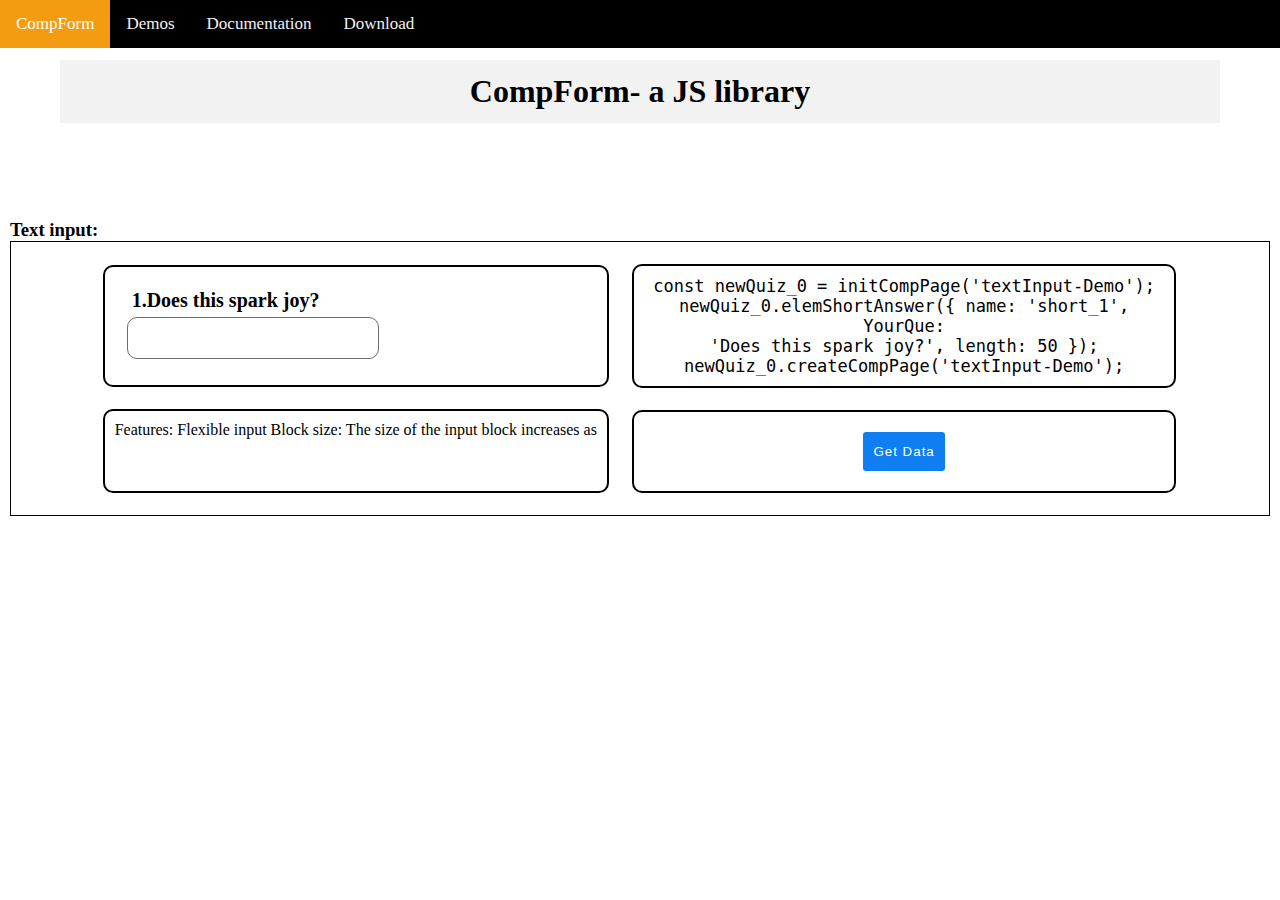
==== pub/demo.html @ 7ce5f527 "created demo page and other empty pages." ====
<!DOCTYPE html>

<html lang="en">

<head>
    <meta content="text/html;charset=utf-8" http-equiv="Content-Type">
    <meta content="utf-8" http-equiv="encoding">

    <title>CompForm.js</title>
    <meta name="description" content="CompForm.js Page">
    <link rel="stylesheet" href="demo.css">
    <link rel="stylesheet" href="index.css">
    <link rel="stylesheet" href="CompForm.css">

</head>

<body>

    <div class="main-menu" id="Mainmenu">
        <a href="/" class="main">CompForm</a>
        <a href="/demo.html">Demos</a>
        <a href="/doc.html">Documentation</a>
        <a href="/CompForm.js" download="CompForm.js">Download</a>
    </div>
    <div class="header">
        <h1 id="main-title">CompForm- a JS library</h1>

    </div>

    </br>

    </br>
    <div class="demo">

        <h3> Text input:</h3>
        <div class="sub_demo_div">
            <table>
                <tr>
                    <td>
                        <div class="rendered_demo">
                            <div id='textInput-Demo'>
                            </div>
                        </div>
                    </td>
                    <td>
                        <div class='ind_demo_code'>
                            <code class='code_text'>
                                const newQuiz_0 = initCompPage('textInput-Demo');</br>
                                newQuiz_0.elemShortAnswer({ name: 'short_1', YourQue:</br>
                                'Does this spark joy?', length: 50 });</br>
                                newQuiz_0.createCompPage('textInput-Demo');
                            </code>
                        </div>
                    </td>
                </tr>
                <tr>
                    <td>
                        <div class='feature_demo'>

                            Features:
                            Flexible input Block size: The size of the input block increases as

                        </div>
                    </td>
                    <td>
                        <div class='output_demo' id='demo_0'><button class='get-data-button'
                                onclick="demo_0(newQuiz_0.getdata());">Get
                                Data</button>
                        </div>
                    </td>
                </tr>
            </table>
        </div>

    </div>

    <div id="footer"></div>
    <script type="text/javascript" src="CompForm.js"></script>
    <script type="text/javascript" src="demo.js"></script>

</body>


</html>
---- pub/demo.css ----
.sub_demo_div {
    display: flex;
    flex-wrap: wrap;
    border: 1px solid black;
    padding: 10px;
    align-items: center;
    justify-content: center;
}

.feature_demo {
    border: solid black 2px;
    border-radius: 10px;
    flex-grow: 1;
    margin: 0px 10px;
    padding: 10px;
    height: 60px;
}

.rendered_demo {
    flex-grow: 2;
    margin: 0px 10px;

}

.ind_demo_code {
    margin: 10px 2%;
    padding: 10px;
    text-align: center;
    flex: 0 0 50%;
    border: solid black 2px;
    border-radius: 10px;
}

.output_demo {
    font-size: 17px;
    border-radius: 10px;
    margin: 10px 2%;
    padding: 10px;
    text-align: center;
    flex: 0 0 50%;
    align-self: center;
    border: solid black 2px;
}

.code_text {
    font-size: 17px;
    text-align: initial;
}
---- pub/index.css ----
body,
html,
head {
  font-family: 'Calibri', 'Cambria Math';
}

* {
  margin: 0;
  padding: 0;
}

.main-title {
  margin-top: 20px;
}

.demo {
  margin: 0 10px;
  padding-bottom: 24px;

}

#Demo_1 {
  flex: 0 0 50%;
}

.comp_quiz-example {
  display: flex;

}

#output {
  text-align: center;
  min-height: 400px;
  border: 1px solid black;
  width: 50%;
  border-radius: 10px;
  margin: 0 auto;
}

.demo_code {
  /* flex-grow: 1; */
}

.header {
  margin: 60px;
  text-align: center;
  background-color: #f2f2f2;
  padding: 1%;
  width: auto;

}

.sub-header {
  background-color: #f2f2f2;
  padding: 1%;
  margin: 10px 25%;
  width: auto;
  border-radius: 5%;
  text-align: center;
}


.main-menu {
  overflow: hidden;
  background-color: #000000;
  top: 0;
  position: fixed;
  width: 100%;
}

.main-menu a {
  float: left;
  display: block;
  color: #f2f2f2;
  text-align: center;
  padding: 14px 16px;
  text-decoration: none;
  font-size: 17px;
}

.main-menu a:hover {
  background-color: #0f7ef1;
  color: black;
}

.main-menu a.main {
  background-color: #f39c12;
  color: white;
}

.get-data-button {
  padding: 12px 10px;
  border: 0;
  background: #0f7ef1;
  border-radius: 3px;
  margin: 10px;
  color: #fff;
  letter-spacing: 1px;
  border-color: #333;
}

#footer {
  height: 50px;
}
---- pub/CompForm.css ----
/* Nomenclature */
/* compElem-maintype(basic,complex)-len(short,long)-basictype(text,checkbox,dropdown,div)) */
.compElem-div {
  position: center;
  padding: 12px;
  border: solid black 2px;
  border-radius: 10px;
}

.compElem-basic-label {
  font-weight: 600;
  margin: 5px;
  display: block;
  font-size: 20px;
}

/* compElem-type(basic,complex)-len(short,long)-basictype(text,checkbox,dropdown)) */

.compElem-basic-text {
  width: 25%;
  height: 40px;
  border-width: 1px;
  border-radius: 10px;
  border-color: rgb(110, 107, 107);
  outline: 0;
  transition: .1s;
  font-size: 19px;
  word-break: break-all;
  resize: none;
  overflow: hidden;
}

.compElem-basic-choice-label {
  margin: 5px;
  cursor: pointer;
  /* display: block; */
}

.compElem-basic-text:focus {
  border-width: 2px;
  border-radius: 5px;
  border-color: #0f7ef1;
}

.compElem-comp-vertical-div {
  border: solid black 2px;
  border-radius: 5px;
}

.compElem-basic-div {
  margin: 10px;
}

.ComplElem {

  animation-name: move;
  animation-duration: .4s;
  animation-fill-mode: both;
  animation-delay: 2s;
}

.compElem-basic-radio,
.compElem-basic-checkbox {
  width: 20px;
  height: 20px;
  cursor: pointer;
}

.compElem-basic-radio:focus,
.compElem-basic-checkbox:focus {
  border-width: 5px;
  border-radius: 5px;
  border-color: #0f7ef1;
}

.compElem-basic-DropDown {
  display: block;
  font-size: 16px;
  padding: .6em 1.4em .5em .8em;
  max-width: 100%;
  box-sizing: border-box;
  margin: 0;
  border: 1px solid #aaa;
  border-radius: 5px;
  cursor: pointer;
}

.compElem-basic-DropDown:focus {
  border-color: #000;
  box-shadow: 0 0 1px 1px #0f7ef1;
  /* box-shadow: 0 0 0 3px -moz-mac-focusring; */
  color: #222;
  outline: none;
}


/* ImageChooser CSS */
.compElem-basic-img-checkbox {
  display: none;
}

.compElem-basic-image-label {
  border: 1.5px solid #000;
  padding: 5px;
  margin: 5px;
  display: inline-block;


  cursor: pointer;
}

.compElem-basic-image-label:hover {
  display: inline-block;
  border: 1.5px solid #0f7ef1;
  cursor: pointer;
}

.compElem-basic-image-label::before {
  border: solid black 2px;

}

:checked+.compElem-basic-image-label .compElem-basic-img-choice {
  transform: scale(0.95);
  box-shadow: 0 0 10px #0f7ef1;
}

:checked+.compElem-basic-image-label {
  border: none;
}

/* RubricTable CSS */
.compElem compElem-rubric-table {
  padding: 5px;
  margin: 5px;

}

.compElem-table-col-title,
.compElem-table-row-title {
  background-color: aliceblue;
  padding: 5px;
  margin: 5px;
}

.compElem-main-table-row-cell {
  /* padding: 5px; */
  margin: 5px;
}

.compElem-table-row-cell {
  background-color: rgb(114, 188, 253);
  padding: 5px;
  margin: 5px;
}

.compElem-table-row-cell:hover {
  background-color: rgb(51, 156, 248);
  cursor: pointer;
}


.compElem-basic-table-row-radio {
  display: none;
}

:checked+.compElem-basic-table-cell-label .compElem-table-row-cell {
  transform: scale(0.95);
  background-color: rgb(97, 248, 248);
  box-shadow: 0 0 10px rgb(97, 248, 248);
}

:checked+.compElem-basic-table-cell-label {
  border: none;
}
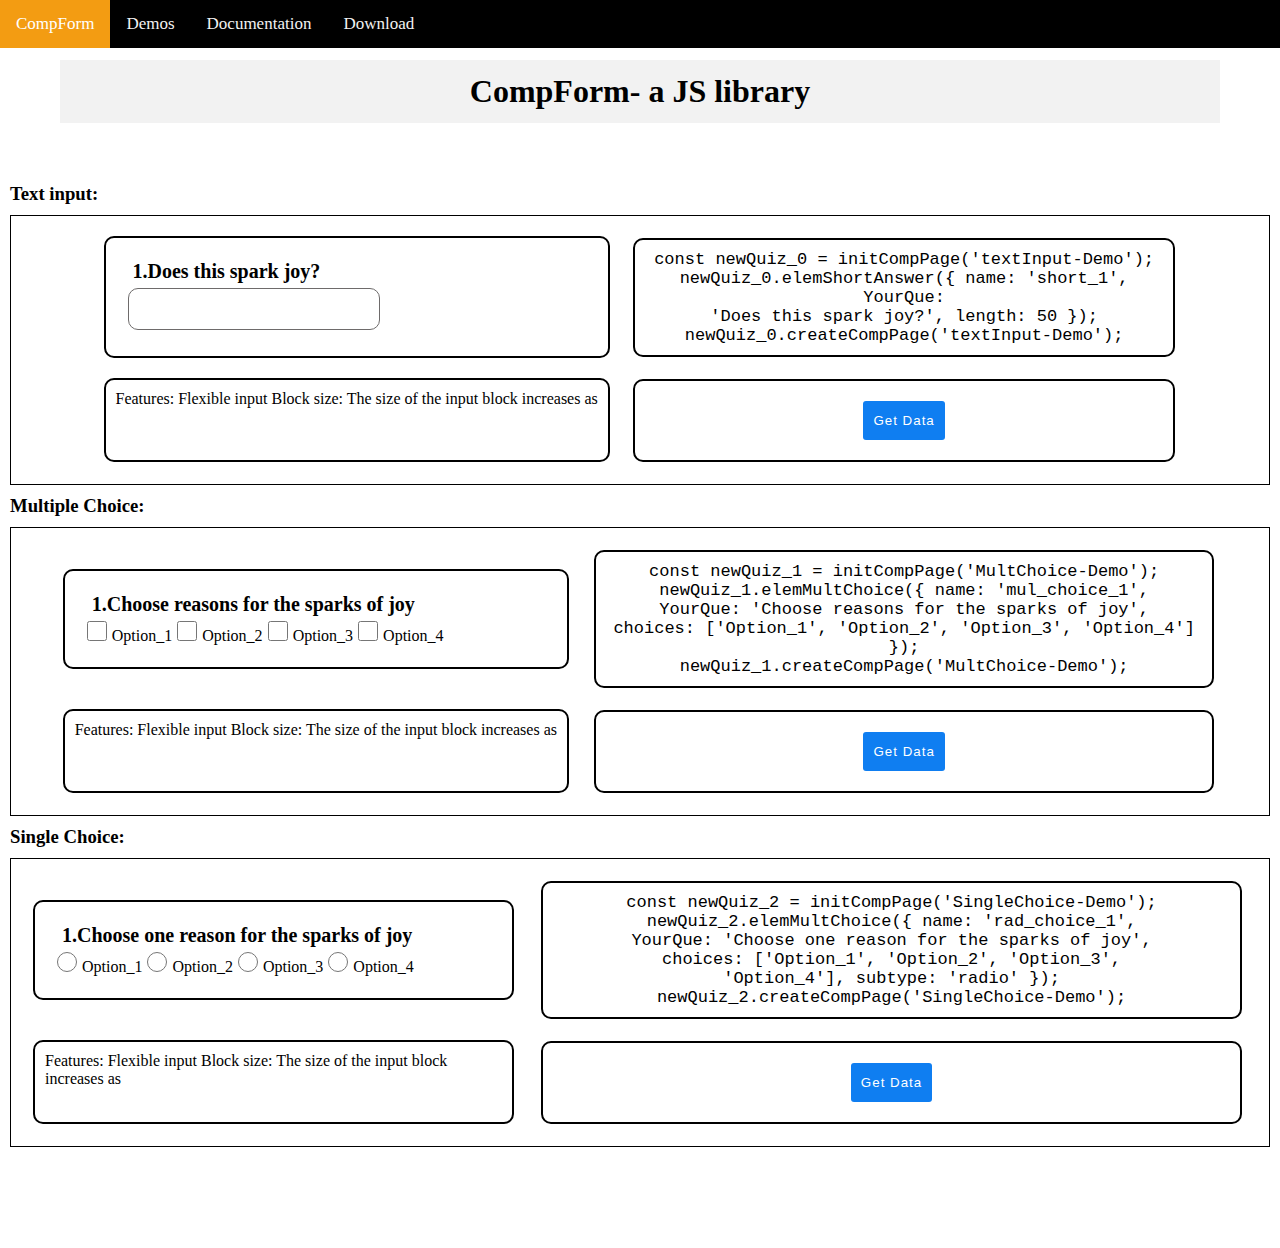
==== commit c26bc376: "Added more demos" ====
--- a/pub/demo.html
+++ b/pub/demo.html
@@ -27,9 +27,7 @@
 
     </div>
 
-    </br>
 
-    </br>
     <div class="demo">
 
         <h3> Text input:</h3>
@@ -72,6 +70,96 @@
             </table>
         </div>
 
+
+        <h3> Multiple Choice:</h3>
+        <div class="sub_demo_div">
+            <table>
+                <tr>
+                    <td>
+                        <div class="rendered_demo">
+                            <div id='MultChoice-Demo'>
+                            </div>
+                        </div>
+                    </td>
+                    <td>
+                        <div class='ind_demo_code'>
+                            <code class='code_text'>
+                                const newQuiz_1 = initCompPage('MultChoice-Demo');</br>
+
+                                newQuiz_1.elemMultChoice({
+                                name: 'mul_choice_1',</br>
+                                YourQue: 'Choose reasons for the sparks of joy',</br>
+                                choices: ['Option_1', 'Option_2', 'Option_3', 'Option_4']
+                                });</br>
+                                newQuiz_1.createCompPage('MultChoice-Demo');
+                            </code>
+                        </div>
+                    </td>
+                </tr>
+                <tr>
+                    <td>
+                        <div class='feature_demo'>
+
+                            Features:
+                            Flexible input Block size: The size of the input block increases as
+
+                        </div>
+                    </td>
+                    <td>
+                        <div class='output_demo' id='demo_1'><button class='get-data-button'
+                                onclick="demo_1(newQuiz_1.getdata());">Get
+                                Data</button>
+                        </div>
+                    </td>
+                </tr>
+            </table>
+        </div>
+
+        <h3> Single Choice:</h3>
+        <div class="sub_demo_div">
+            <table>
+                <tr>
+                    <td>
+                        <div class="rendered_demo">
+                            <div id='SingleChoice-Demo'>
+                            </div>
+                        </div>
+                    </td>
+                    <td>
+                        <div class='ind_demo_code'>
+                            <code class='code_text'>
+                                const newQuiz_2 = initCompPage('SingleChoice-Demo');</br>
+                                newQuiz_2.elemMultChoice({
+                                name: 'rad_choice_1',</br>
+                                YourQue: 'Choose one reason for the sparks of joy',</br>
+                                choices: ['Option_1', 'Option_2', 'Option_3', </br>'Option_4'],
+                                subtype: 'radio'
+                                });
+                                newQuiz_2.createCompPage('SingleChoice-Demo');
+
+                            </code>
+                        </div>
+                    </td>
+                </tr>
+                <tr>
+                    <td>
+                        <div class='feature_demo'>
+
+                            Features:
+                            Flexible input Block size: The size of the input block increases as
+
+                        </div>
+                    </td>
+                    <td>
+                        <div class='output_demo' id='demo_1'><button class='get-data-button'
+                                onclick="demo_2(newQuiz_2.getdata());">Get
+                                Data</button>
+                        </div>
+                    </td>
+                </tr>
+            </table>
+        </div>
+
     </div>
 
     <div id="footer"></div>
--- a/pub/demo.css
+++ b/pub/demo.css
@@ -2,6 +2,7 @@
     display: flex;
     flex-wrap: wrap;
     border: 1px solid black;
+    margin: 10px 0px;
     padding: 10px;
     align-items: center;
     justify-content: center;
@@ -19,7 +20,8 @@
 .rendered_demo {
     flex-grow: 2;
     margin: 0px 10px;
-
+    width: max-content;
+    min-width: -webkit-fill-available;
 }
 
 .ind_demo_code {
--- a/pub/CompForm.css
+++ b/pub/CompForm.css
@@ -5,6 +5,7 @@
   padding: 12px;
   border: solid black 2px;
   border-radius: 10px;
+
 }
 
 .compElem-basic-label {
